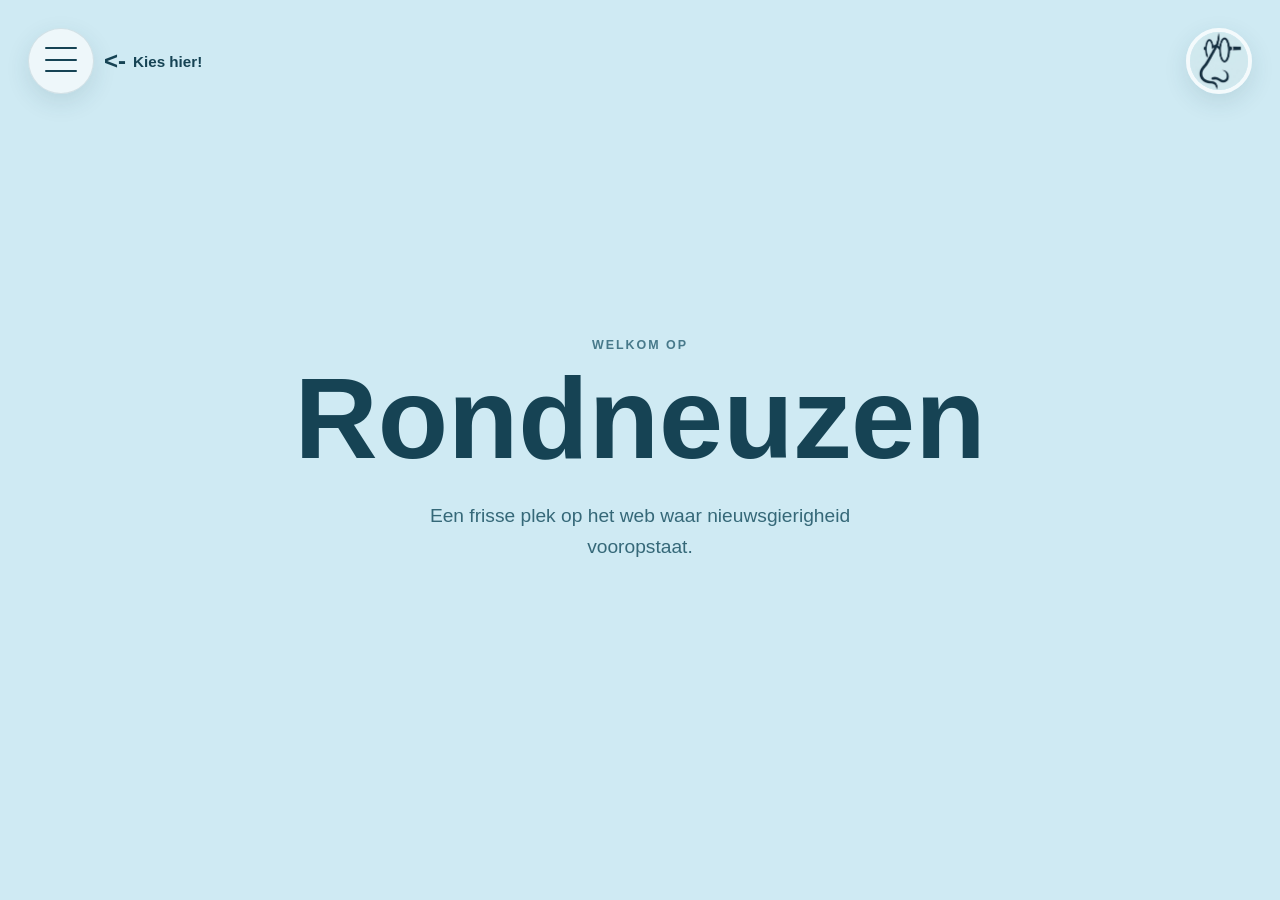
==== index.html @ fdc7bb36 "Eerste Versie" ====
<!DOCTYPE html>
<html lang="nl">
<head>
  <meta charset="UTF-8">
  <meta name="viewport" content="width=device-width, initial-scale=1.0">
  <title>Rondneuzen</title>
  <link rel="icon" href="Data/Favicon/favicon.ico" sizes="any">
  <link rel="icon" href="Data/Favicon/favicon.svg" type="image/svg+xml">
  <link rel="apple-touch-icon" href="Data/Favicon/apple-touch-icon.png">
  <link rel="manifest" href="Data/Favicon/site.webmanifest">
  <link rel="stylesheet" href="style.css">
</head>
<body>
  <img class="site-logo" src="Data/Logo/RondNeuzen.jpg" alt="Rondneuzen logo">
  <input type="checkbox" id="menu-toggle" class="menu-toggle">
  <label for="menu-toggle" class="menu-button" aria-label="Open menu">
    <span></span>
    <span></span>
    <span></span>
  </label>
  <p class="menu-hint" aria-hidden="true">Kies hier!</p>

  <nav class="menu" aria-label="Hoofdnavigatie">
    <a href="index.html">Home</a>
    <a href="spelletjes.html">Spelletjes</a>
    <a href="over-mij.html">Over mij</a>
    <a href="contact.html">Contact</a>
  </nav>

  <main class="hero">
    <p class="eyebrow">Welkom op</p>
    <h1>Rondneuzen</h1>
    <p class="intro">Een frisse plek op het web waar nieuwsgierigheid vooropstaat.</p>
  </main>
</body>
</html>
---- style.css ----
:root {
  --pastel-blue: #cfeaf3;
  --deep-blue: #164354;
  --soft-white: #f8fcfd;
  --accent: #f2b6a0;
}

* {
  box-sizing: border-box;
}

body {
  min-height: 100vh;
  margin: 0;
  overflow-x: hidden;
  color: var(--deep-blue);
  background: var(--pastel-blue);
  font-family: Arial, sans-serif;
}

.site-logo {
  position: fixed;
  top: 28px;
  right: 28px;
  z-index: 1;
  width: 58px;
  height: 58px;
  box-sizing: content-box;
  object-fit: cover;
  border: 4px solid rgba(248, 252, 253, 0.9);
  border-radius: 50%;
  box-shadow: 0 8px 24px rgba(22, 67, 84, 0.12);
}

.menu-toggle {
  position: absolute;
  width: 1px;
  height: 1px;
  opacity: 0;
}

.menu-button {
  position: fixed;
  top: 28px;
  left: 28px;
  z-index: 3;
  display: grid;
  width: 66px;
  height: 66px;
  padding: 18px 16px;
  cursor: pointer;
  background: rgba(248, 252, 253, 0.76);
  border: 1px solid rgba(22, 67, 84, 0.12);
  border-radius: 50%;
  box-shadow: 0 8px 24px rgba(22, 67, 84, 0.12);
  gap: 7px;
  transition: background 180ms ease, transform 180ms ease;
}

.menu-button:hover {
  background: var(--soft-white);
  transform: translateY(-2px);
}

.menu-button span {
  display: block;
  width: 100%;
  height: 2px;
  background: var(--deep-blue);
  border-radius: 2px;
  transition: transform 180ms ease, opacity 180ms ease;
}

.menu-hint {
  position: fixed;
  top: 61px;
  left: 104px;
  z-index: 2;
  display: flex;
  align-items: center;
  margin: 0;
  color: var(--deep-blue);
  font-size: 0.95rem;
  font-weight: 700;
  white-space: nowrap;
  transform: translateY(-50%);
}

.menu-hint::before {
  margin-right: 7px;
  font-size: 1.5rem;
  content: '<-';
}

.menu {
  position: fixed;
  top: 104px;
  left: 28px;
  z-index: 2;
  display: grid;
  min-width: 180px;
  padding: 12px;
  background: rgba(248, 252, 253, 0.9);
  border: 1px solid rgba(22, 67, 84, 0.1);
  border-radius: 16px;
  box-shadow: 0 16px 40px rgba(22, 67, 84, 0.14);
  opacity: 0;
  pointer-events: none;
  transform: translateY(-8px);
  transition: opacity 180ms ease, transform 180ms ease;
}

.menu a {
  padding: 11px 13px;
  color: var(--deep-blue);
  font-size: 0.95rem;
  text-decoration: none;
  border-radius: 9px;
}

.menu a:hover {
  background: var(--pastel-blue);
}

.menu-toggle:checked ~ .menu {
  opacity: 1;
  pointer-events: auto;
  transform: translateY(0);
}

.menu-toggle:checked + .menu-button span:first-child {
  transform: translateY(7px) rotate(45deg);
}

.menu-toggle:checked + .menu-button span:nth-child(2) {
  opacity: 0;
}

.menu-toggle:checked + .menu-button span:last-child {
  transform: translateY(-7px) rotate(-45deg);
}

.hero {
  display: grid;
  min-height: 100vh;
  padding: 12vh 8vw;
  align-content: center;
  justify-items: center;
  text-align: center;
}

.eyebrow {
  margin: 0 0 12px;
  color: #47798a;
  font-size: 0.78rem;
  font-weight: 700;
  letter-spacing: 0.16em;
  text-transform: uppercase;
}

h1 {
  max-width: 900px;
  margin: 0;
  color: var(--deep-blue);
  font-family: Arial, sans-serif;
  font-size: clamp(3.4rem, 9vw, 8rem);
  line-height: 0.95;
  letter-spacing: 0;
}

.intro {
  max-width: 430px;
  margin: 28px 0 0;
  color: #356878;
  font-size: clamp(1rem, 2vw, 1.2rem);
  line-height: 1.6;
}

.profile-link {
  margin: 24px 0 0;
  text-align: center;
}

.profile-link a {
  color: var(--deep-blue);
  font-weight: 700;
}

.contact-page {
  width: min(100% - 48px, 620px);
  min-height: 100vh;
  margin: 0 auto;
  padding: 12vh 0 64px;
}

.games-page {
  width: min(100% - 48px, 700px);
  min-height: 100vh;
  margin: 0 auto;
  padding: 12vh 0 64px;
  text-align: center;
}

.games-page h1 {
  margin-bottom: 36px;
  font-size: clamp(3rem, 8vw, 5.5rem);
}

.games-menu {
  display: grid;
  grid-template-columns: repeat(auto-fit, minmax(200px, 1fr));
  gap: 14px;
}

.games-menu a {
  padding: 18px 20px;
  color: var(--deep-blue);
  font-size: 1.1rem;
  font-weight: 700;
  text-decoration: none;
  background: rgba(248, 252, 253, 0.8);
  border: 1px solid rgba(22, 67, 84, 0.16);
  border-radius: 8px;
  box-shadow: 0 6px 16px rgba(22, 67, 84, 0.08);
  transition: background 180ms ease, transform 180ms ease;
}

.games-menu a:hover {
  background: var(--soft-white);
  transform: translateY(-2px);
}

.games-menu span {
  margin-left: 5px;
}

.math-game {
  width: min(100% - 48px, 620px);
  min-height: 100vh;
  margin: 0 auto;
  padding: 12vh 0 64px;
  text-align: center;
}

.math-game h1 {
  margin-bottom: 12px;
  font-size: clamp(3rem, 8vw, 5.5rem);
}

.sum-bank {
  display: none;
}

.game-progress {
  margin: 0 0 28px;
  color: #47798a;
  font-weight: 700;
}

.math-question {
  padding: 28px 24px 30px;
  background: rgba(248, 252, 253, 0.8);
  border: 1px solid rgba(22, 67, 84, 0.16);
  border-radius: 8px;
  box-shadow: 0 6px 16px rgba(22, 67, 84, 0.08);
}

.math-question h2,
.game-result h2 {
  margin: 0 0 24px;
  font-size: clamp(2rem, 6vw, 3.4rem);
}

.answer-progress {
  position: relative;
  display: flex;
  justify-content: space-between;
  max-width: 500px;
  margin: 24px auto 0;
  padding: 0;
  list-style: none;
}

.answer-progress::before {
  position: absolute;
  top: 50%;
  right: 10px;
  left: 10px;
  z-index: -1;
  height: 3px;
  content: '';
  background: rgba(22, 67, 84, 0.2);
}

.answer-progress li {
  display: grid;
  width: 28px;
  height: 28px;
  place-items: center;
  overflow: hidden;
  color: var(--deep-blue);
  font-size: 1.05rem;
  line-height: 1;
  background: var(--pastel-blue);
  border: 2px solid rgba(22, 67, 84, 0.35);
  border-radius: 50%;
}

.answer-progress li.correct {
  color: #176b45;
  background: #ccefdc;
  border-color: #176b45;
}

.answer-progress li.incorrect {
  color: #a23737;
  background: #f6d1d1;
  border-color: #a23737;
}

.answer-options {
  display: grid;
  grid-template-columns: repeat(3, 1fr);
  gap: 12px;
}

.answer-options button,
.game-result button {
  min-height: 52px;
  padding: 12px 18px;
  color: var(--soft-white);
  font: inherit;
  font-size: 1.1rem;
  font-weight: 700;
  cursor: pointer;
  background: var(--deep-blue);
  border: 0;
  border-radius: 8px;
  transition: background 180ms ease, transform 180ms ease;
}

.answer-options button:hover,
.game-result button:hover {
  background: #245e70;
  transform: translateY(-2px);
}

.answer-options button:disabled {
  cursor: default;
  opacity: 0.65;
}

.game-feedback {
  min-height: 24px;
  margin: 18px 0 0;
  font-weight: 700;
}

.game-result {
  padding: 28px 24px;
  background: rgba(248, 252, 253, 0.8);
  border: 1px solid rgba(22, 67, 84, 0.16);
  border-radius: 8px;
  box-shadow: 0 6px 16px rgba(22, 67, 84, 0.08);
}

.trophy {
  margin: -8px 0 12px;
  font-size: 5rem;
  line-height: 1;
}

.game-result p {
  margin: 0 0 24px;
  font-size: 1.1rem;
}

.contact-page h1 {
  margin-bottom: 32px;
  font-size: clamp(3rem, 8vw, 5.5rem);
  text-align: center;
}

.contact-form {
  display: grid;
  gap: 10px;
}

.contact-form label {
  margin-top: 12px;
  font-weight: 700;
}

.contact-form input,
.contact-form textarea {
  width: 100%;
  padding: 13px;
  color: var(--deep-blue);
  font: inherit;
  background: rgba(248, 252, 253, 0.8);
  border: 1px solid rgba(22, 67, 84, 0.25);
  border-radius: 8px;
}

.contact-form textarea {
  resize: vertical;
}

.contact-form button {
  width: fit-content;
  margin-top: 18px;
  padding: 12px 22px;
  color: var(--soft-white);
  font: inherit;
  font-weight: 700;
  cursor: pointer;
  background: var(--deep-blue);
  border: 0;
  border-radius: 8px;
}

.contact-form button:hover {
  background: #245e70;
}

@media (max-width: 600px) {
  .menu-button {
    top: 18px;
    left: 18px;
    width: 56px;
    height: 56px;
    padding: 15px 13px;
    gap: 6px;
  }

  .site-logo {
    top: 18px;
    right: 18px;
    width: 48px;
    height: 48px;
    box-sizing: content-box;
  }

  .menu-hint {
    top: 46px;
    left: 94px;
  }

  .menu {
    top: 86px;
    left: 18px;
  }

  .hero {
    padding: 10vh 24px;
  }

  .contact-page {
    padding-top: 96px;
  }

  .games-page {
    padding-top: 96px;
  }

  .math-game {
    padding-top: 96px;
  }
}
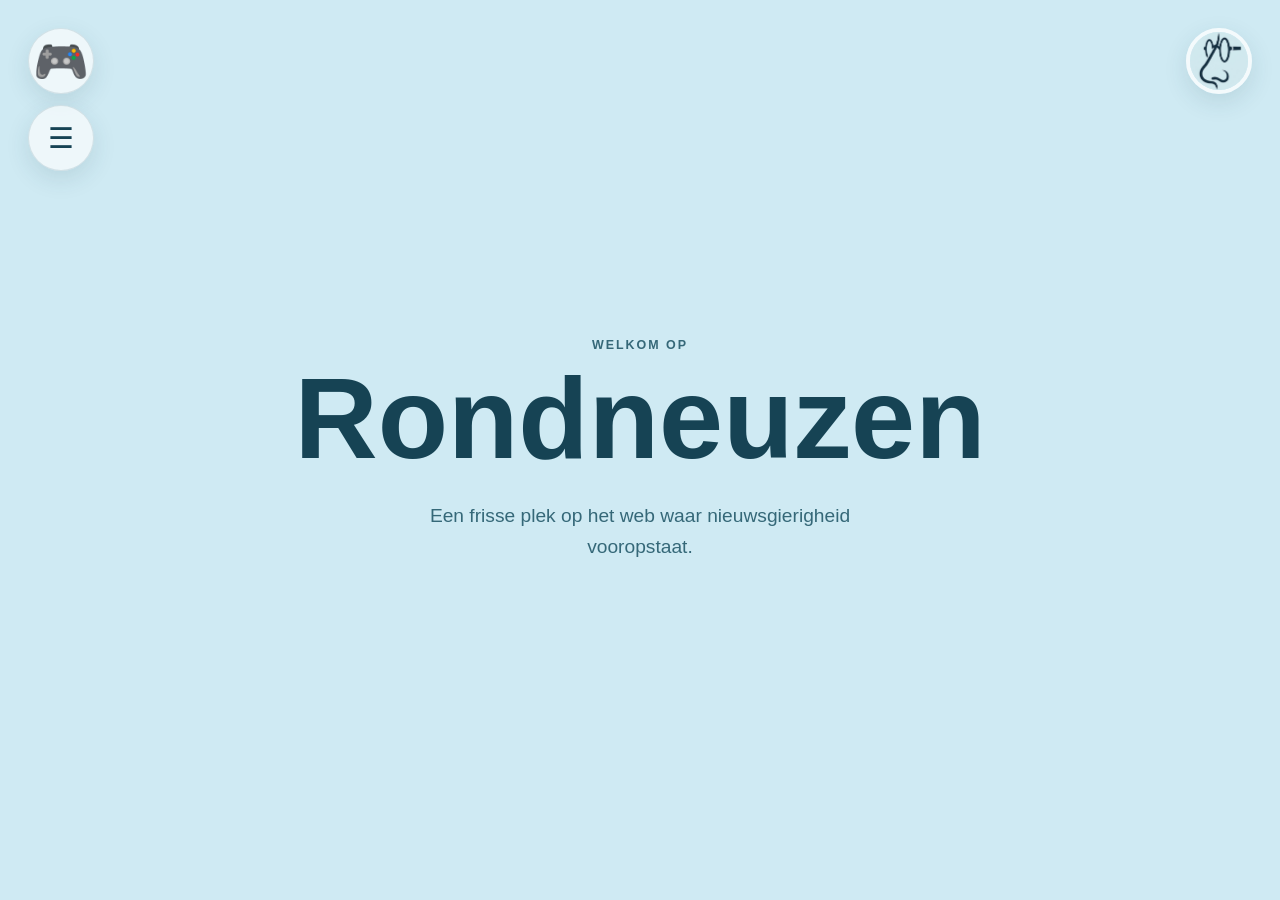
==== commit a3abdb2d: "icoon games" ====
--- a/index.html
+++ b/index.html
@@ -12,17 +12,16 @@
 </head>
 <body>
   <img class="site-logo" src="Data/Logo/RondNeuzen.jpg" alt="Rondneuzen logo">
+  <a href="spelletjes.html" class="games-link" aria-label="Naar spelletjes">🎮</a>
   <input type="checkbox" id="menu-toggle" class="menu-toggle">
   <label for="menu-toggle" class="menu-button" aria-label="Open menu">
     <span></span>
     <span></span>
     <span></span>
   </label>
-  <p class="menu-hint" aria-hidden="true">Kies hier!</p>
 
   <nav class="menu" aria-label="Hoofdnavigatie">
     <a href="index.html">Home</a>
-    <a href="spelletjes.html">Spelletjes</a>
     <a href="over-mij.html">Over mij</a>
     <a href="contact.html">Contact</a>
   </nav>
--- a/style.css
+++ b/style.css
@@ -3,6 +3,11 @@
   --deep-blue: #164354;
   --soft-white: #f8fcfd;
   --accent: #f2b6a0;
+  --secondary-text: #356878;
+  --success-color: #176b45;
+  --success-light: #ccefdc;
+  --error-color: #a23737;
+  --error-light: #f6d1d1;
 }
 
 * {
@@ -32,6 +37,31 @@
   box-shadow: 0 8px 24px rgba(22, 67, 84, 0.12);
 }
 
+.games-link {
+  position: fixed;
+  top: 28px;
+  left: 28px;
+  z-index: 2;
+  width: 66px;
+  height: 66px;
+  display: flex;
+  align-items: center;
+  justify-content: center;
+  font-size: 2.8rem;
+  color: var(--deep-blue);
+  text-decoration: none;
+  background: rgba(248, 252, 253, 0.76);
+  border: 1px solid rgba(22, 67, 84, 0.12);
+  border-radius: 50%;
+  box-shadow: 0 8px 24px rgba(22, 67, 84, 0.12);
+  transition: background 180ms ease, transform 180ms ease;
+}
+
+.games-link:hover {
+  background: var(--soft-white);
+  transform: translateY(-2px);
+}
+
 .menu-toggle {
   position: absolute;
   width: 1px;
@@ -41,20 +71,33 @@
 
 .menu-button {
   position: fixed;
-  top: 28px;
+  top: 105px;
   left: 28px;
-  z-index: 3;
-  display: grid;
+  z-index: 5;
   width: 66px;
   height: 66px;
-  padding: 18px 16px;
   cursor: pointer;
   background: rgba(248, 252, 253, 0.76);
   border: 1px solid rgba(22, 67, 84, 0.12);
   border-radius: 50%;
   box-shadow: 0 8px 24px rgba(22, 67, 84, 0.12);
-  gap: 7px;
+  font-size: 1.8rem;
+  color: var(--deep-blue);
+  display: flex;
+  align-items: center;
+  justify-content: center;
   transition: background 180ms ease, transform 180ms ease;
+  padding: 0;
+  line-height: 1;
+}
+
+.menu-button::before {
+  content: '☰';
+  transition: opacity 180ms ease;
+}
+
+.menu-toggle:checked + .menu-button::before {
+  content: '✕';
 }
 
 .menu-button:hover {
@@ -63,17 +106,12 @@
 }
 
 .menu-button span {
-  display: block;
-  width: 100%;
-  height: 2px;
-  background: var(--deep-blue);
-  border-radius: 2px;
-  transition: transform 180ms ease, opacity 180ms ease;
+  display: none;
 }
 
 .menu-hint {
   position: fixed;
-  top: 61px;
+  top: 150px;
   left: 104px;
   z-index: 2;
   display: flex;
@@ -94,7 +132,7 @@
 
 .menu {
   position: fixed;
-  top: 104px;
+  top: 171px;
   left: 28px;
   z-index: 2;
   display: grid;
@@ -129,15 +167,7 @@
 }
 
 .menu-toggle:checked + .menu-button span:first-child {
-  transform: translateY(7px) rotate(45deg);
-}
-
-.menu-toggle:checked + .menu-button span:nth-child(2) {
-  opacity: 0;
-}
-
-.menu-toggle:checked + .menu-button span:last-child {
-  transform: translateY(-7px) rotate(-45deg);
+  transform: rotate(45deg) translateY(7px);
 }
 
 .hero {
@@ -151,7 +181,7 @@
 
 .eyebrow {
   margin: 0 0 12px;
-  color: #47798a;
+  color: var(--secondary-text);
   font-size: 0.78rem;
   font-weight: 700;
   letter-spacing: 0.16em;
@@ -171,7 +201,7 @@
 .intro {
   max-width: 430px;
   margin: 28px 0 0;
-  color: #356878;
+  color: var(--secondary-text);
   font-size: clamp(1rem, 2vw, 1.2rem);
   line-height: 1.6;
 }
@@ -242,6 +272,50 @@
   text-align: center;
 }
 
+.table-selection {
+  padding-top: 12vh;
+}
+
+.table-selection h1 {
+  margin-bottom: 36px;
+  font-size: clamp(3rem, 8vw, 5.5rem);
+}
+
+.table-options {
+  display: grid;
+  grid-template-columns: repeat(auto-fit, minmax(180px, 1fr));
+  gap: 12px;
+}
+
+.table-options button {
+  min-height: 52px;
+  padding: 12px 16px;
+  color: var(--soft-white);
+  font: inherit;
+  font-weight: 700;
+  cursor: pointer;
+  background: var(--deep-blue);
+  border: 0;
+  border-radius: 8px;
+  transition: background 180ms ease, transform 180ms ease;
+}
+
+.table-options button:first-child {
+  grid-column: 1 / -1;
+  color: var(--deep-blue);
+  background: rgba(248, 252, 253, 0.9);
+  border: 2px solid var(--deep-blue);
+}
+
+.table-options button:active {
+  background: #245e70;
+  transform: translateY(-2px) scale(1.10);
+}
+
+.table-options button:first-child:active {
+  color: var(--soft-white);
+}
+
 .math-game h1 {
   margin-bottom: 12px;
   font-size: clamp(3rem, 8vw, 5.5rem);
@@ -253,7 +327,7 @@
 
 .game-progress {
   margin: 0 0 28px;
-  color: #47798a;
+  color: var(--secondary-text);
   font-weight: 700;
 }
 
@@ -307,15 +381,15 @@
 }
 
 .answer-progress li.correct {
-  color: #176b45;
-  background: #ccefdc;
-  border-color: #176b45;
+  color: var(--success-color);
+  background: var(--success-light);
+  border-color: var(--success-color);
 }
 
 .answer-progress li.incorrect {
-  color: #a23737;
-  background: #f6d1d1;
-  border-color: #a23737;
+  color: var(--error-color);
+  background: var(--error-light);
+  border-color: var(--error-color);
 }
 
 .answer-options {
@@ -339,10 +413,9 @@
   transition: background 180ms ease, transform 180ms ease;
 }
 
-.answer-options button:hover,
-.game-result button:hover {
-  background: #245e70;
-  transform: translateY(-2px);
+.answer-options button:active,
+.game-result button:active {
+  transform: translateY(-2px) scale(1.10);
 }
 
 .answer-options button:disabled {
@@ -373,6 +446,13 @@
 .game-result p {
   margin: 0 0 24px;
   font-size: 1.1rem;
+}
+
+.game-actions {
+  display: flex;
+  flex-wrap: wrap;
+  justify-content: center;
+  gap: 12px;
 }
 
 .contact-page h1 {
@@ -419,8 +499,25 @@
   border-radius: 8px;
 }
 
-.contact-form button:hover {
-  background: #245e70;
+.contact-form button:active {
+  transform: translateY(-2px) scale(1.10);
+}
+
+@media (hover: hover) {
+  .table-options button:hover {
+    background: #245e70;
+    transform: translateY(-2px) scale(1.10);
+  }
+
+  .table-options button:first-child:hover {
+    color: var(--soft-white);
+  }
+
+  .answer-options button:hover,
+  .game-result button:hover,
+  .contact-form button:hover {
+    transform: translateY(-2px) scale(1.10);
+  }
 }
 
 @media (max-width: 600px) {
@@ -466,4 +563,8 @@
   .math-game {
     padding-top: 96px;
   }
-}
+
+  .table-selection {
+    padding-top: 0;
+  }
+}
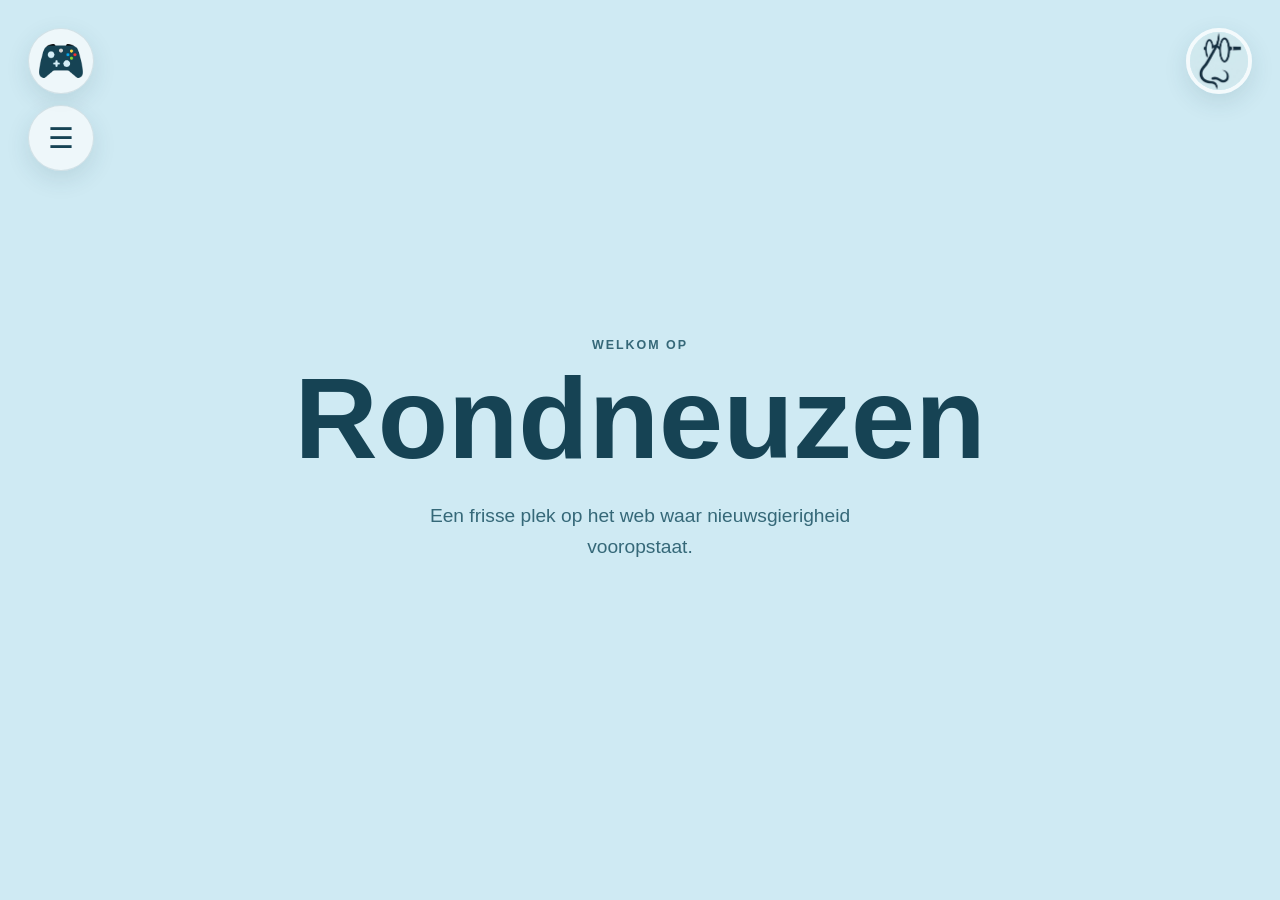
==== commit 75e39def: "Controller logo ingebakken en van kleur veranderd" ====
--- a/index.html
+++ b/index.html
@@ -12,7 +12,7 @@
 </head>
 <body>
   <img class="site-logo" src="Data/Logo/RondNeuzen.jpg" alt="Rondneuzen logo">
-  <a href="spelletjes.html" class="games-link" aria-label="Naar spelletjes">🎮</a>
+  <a href="spelletjes.html" class="games-link" aria-label="Naar spelletjes"><img src="Data/Logo/Controller.webp" alt=""></a>
   <input type="checkbox" id="menu-toggle" class="menu-toggle">
   <label for="menu-toggle" class="menu-button" aria-label="Open menu">
     <span></span>
--- a/style.css
+++ b/style.css
@@ -12,6 +12,15 @@
 
 * {
   box-sizing: border-box;
+}
+
+[hidden] {
+  display: none !important;
+}
+
+:focus-visible {
+  outline: 4px solid var(--deep-blue);
+  outline-offset: 4px;
 }
 
 body {
@@ -47,7 +56,7 @@
   display: flex;
   align-items: center;
   justify-content: center;
-  font-size: 2.8rem;
+  padding: 0;
   color: var(--deep-blue);
   text-decoration: none;
   background: rgba(248, 252, 253, 0.76);
@@ -57,6 +66,14 @@
   transition: background 180ms ease, transform 180ms ease;
 }
 
+.games-link img {
+  width: 44px;
+  height: auto;
+  display: block;
+  pointer-events: none;
+  user-select: none;
+}
+
 .games-link:hover {
   background: var(--soft-white);
   transform: translateY(-2px);
@@ -67,6 +84,11 @@
   width: 1px;
   height: 1px;
   opacity: 0;
+}
+
+.menu-toggle:focus-visible + .menu-button {
+  outline: 4px solid var(--deep-blue);
+  outline-offset: 4px;
 }
 
 .menu-button {
@@ -143,9 +165,10 @@
   border-radius: 16px;
   box-shadow: 0 16px 40px rgba(22, 67, 84, 0.14);
   opacity: 0;
+  visibility: hidden;
   pointer-events: none;
   transform: translateY(-8px);
-  transition: opacity 180ms ease, transform 180ms ease;
+  transition: opacity 180ms ease, transform 180ms ease, visibility 180ms ease;
 }
 
 .menu a {
@@ -162,6 +185,7 @@
 
 .menu-toggle:checked ~ .menu {
   opacity: 1;
+  visibility: visible;
   pointer-events: auto;
   transform: translateY(0);
 }
@@ -321,8 +345,23 @@
   font-size: clamp(3rem, 8vw, 5.5rem);
 }
 
-.sum-bank {
-  display: none;
+.back-link {
+  display: inline-block;
+  margin-top: 24px;
+  padding: 8px 16px;
+  color: var(--secondary-text);
+  font: inherit;
+  font-weight: 700;
+  cursor: pointer;
+  background: transparent;
+  border: 0;
+  text-decoration: none;
+  transition: color 180ms ease, transform 180ms ease;
+}
+
+.back-link:active {
+  color: var(--deep-blue);
+  transform: translateY(-2px);
 }
 
 .game-progress {
@@ -455,6 +494,394 @@
   gap: 12px;
 }
 
+.memory-game {
+  width: min(100% - 48px, 620px);
+  min-height: 100vh;
+  margin: 0 auto;
+  padding: 12vh 0 64px;
+  text-align: center;
+}
+
+.player-selection {
+  padding-top: 12vh;
+}
+
+.player-selection h1 {
+  margin-bottom: 36px;
+  font-size: clamp(3rem, 8vw, 5.5rem);
+}
+
+.player-options {
+  display: grid;
+  grid-template-columns: repeat(auto-fit, minmax(220px, 1fr));
+  gap: 20px;
+}
+
+.player-options button {
+  display: grid;
+  justify-items: center;
+  gap: 6px;
+  padding: 24px 20px;
+  color: var(--soft-white);
+  font: inherit;
+  cursor: pointer;
+  background: var(--deep-blue);
+  border: 0;
+  border-radius: 8px;
+  box-shadow: 0 6px 16px rgba(22, 67, 84, 0.08);
+  transition: background 180ms ease, transform 180ms ease;
+}
+
+.player-options button:active {
+  background: #245e70;
+  transform: translateY(-2px) scale(1.10);
+}
+
+.player-icon {
+  margin-bottom: 2px;
+  font-size: 2.2rem;
+  line-height: 1.2;
+}
+
+.player-title {
+  font-size: 1.35rem;
+  font-weight: 700;
+}
+
+.memory-setup {
+  padding-top: 6vh;
+}
+
+.memory-setup h1 {
+  margin-bottom: 32px;
+  font-size: clamp(3rem, 8vw, 5.5rem);
+}
+
+.setup-group {
+  margin-bottom: 28px;
+}
+
+.setup-label {
+  margin: 0 0 12px;
+  color: var(--secondary-text);
+  font-size: 0.95rem;
+  font-weight: 700;
+}
+
+.lives-options {
+  display: grid;
+  grid-template-columns: repeat(4, 1fr);
+  gap: 16px;
+}
+
+.lives-options button {
+  display: grid;
+  justify-items: center;
+  gap: 4px;
+  padding: 14px 12px;
+  color: var(--deep-blue);
+  font: inherit;
+  font-weight: 700;
+  cursor: pointer;
+  background: rgba(248, 252, 253, 0.9);
+  border: 2px solid var(--deep-blue);
+  border-radius: 8px;
+  transition: background 180ms ease, color 180ms ease, transform 180ms ease;
+}
+
+.lives-options button.selected {
+  color: var(--soft-white);
+  background: var(--deep-blue);
+  transform: translateY(-2px) scale(1.10);
+}
+
+.lives-options button:active {
+  color: var(--soft-white);
+  background: #245e70;
+  transform: translateY(-2px) scale(1.10);
+}
+
+.option-icon {
+  font-size: 1.35rem;
+  line-height: 1.2;
+}
+
+.option-title {
+  font-size: 0.95rem;
+}
+
+.avatar-pickers {
+  display: grid;
+  grid-template-columns: repeat(2, 1fr);
+  gap: 24px;
+}
+
+.avatar-options {
+  display: grid;
+  grid-template-columns: repeat(4, 1fr);
+  gap: 10px;
+}
+
+.avatar-options button {
+  display: grid;
+  place-items: center;
+  padding: 16px 6px;
+  font: inherit;
+  font-size: 1.85rem;
+  line-height: 1;
+  cursor: pointer;
+  background: rgba(248, 252, 253, 0.9);
+  border: 2px solid var(--deep-blue);
+  border-radius: 8px;
+  transition: background 180ms ease, transform 180ms ease, opacity 180ms ease;
+}
+
+.avatar-options button.selected {
+  background: var(--deep-blue);
+  transform: translateY(-2px) scale(1.10);
+}
+
+.avatar-options button:not(:disabled):active {
+  background: #245e70;
+  transform: translateY(-2px) scale(1.10);
+}
+
+.avatar-options button:disabled {
+  cursor: default;
+  opacity: 0.35;
+}
+
+.grid-options {
+  display: grid;
+  grid-template-columns: repeat(2, 1fr);
+  gap: 14px;
+}
+
+.grid-options button {
+  padding: 20px 16px;
+  color: var(--soft-white);
+  font: inherit;
+  font-size: 1.2rem;
+  font-weight: 700;
+  cursor: pointer;
+  background: var(--deep-blue);
+  border: 0;
+  border-radius: 8px;
+  box-shadow: 0 6px 16px rgba(22, 67, 84, 0.08);
+  transition: background 180ms ease, transform 180ms ease;
+}
+
+.grid-options button:active {
+  background: #245e70;
+  transform: translateY(-2px) scale(1.10);
+}
+
+.memory-session h1 {
+  margin-bottom: 12px;
+  font-size: clamp(3rem, 8vw, 5.5rem);
+}
+
+.memory-session .game-result {
+  margin-top: 52px;
+}
+
+.solo-status {
+  display: inline-flex;
+  flex-wrap: wrap;
+  align-items: center;
+  justify-content: center;
+  gap: 16px;
+  margin-bottom: 18px;
+  padding: 10px 20px;
+  background: rgba(248, 252, 253, 0.85);
+  border: 1px solid rgba(22, 67, 84, 0.16);
+  border-radius: 8px;
+  box-shadow: 0 6px 16px rgba(22, 67, 84, 0.08);
+}
+
+.pairs-progress {
+  color: var(--deep-blue);
+  font-weight: 700;
+}
+
+.lives-display {
+  font-size: 1.25rem;
+  line-height: 1;
+  letter-spacing: 2px;
+}
+
+.scoreboard {
+  display: flex;
+  align-items: center;
+  justify-content: center;
+  gap: 14px;
+  margin-bottom: 20px;
+}
+
+.score-card {
+  display: flex;
+  align-items: center;
+  gap: 12px;
+  padding: 10px 16px;
+  color: var(--deep-blue);
+  font-weight: 700;
+  background: rgba(248, 252, 253, 0.85);
+  border: 2px solid rgba(22, 67, 84, 0.2);
+  border-radius: 8px;
+  opacity: 0.72;
+  transition: background 180ms ease, color 180ms ease, transform 180ms ease, opacity 180ms ease, border-color 180ms ease;
+}
+
+.score-card.active {
+  color: var(--soft-white);
+  background: var(--deep-blue);
+  border-color: var(--deep-blue);
+  box-shadow: 0 6px 16px rgba(22, 67, 84, 0.14);
+  opacity: 1;
+  transform: translateY(-2px) scale(1.06);
+}
+
+.score-name {
+  display: inline-flex;
+  align-items: center;
+  gap: 6px;
+}
+
+#player-1-avatar,
+#player-2-avatar {
+  font-size: 1.25rem;
+  line-height: 1;
+}
+
+.score-points {
+  min-width: 28px;
+  padding: 3px 8px;
+  color: var(--deep-blue);
+  font-size: 1.05rem;
+  background: var(--pastel-blue);
+  border-radius: 6px;
+}
+
+.score-card.active .score-points {
+  background: var(--soft-white);
+}
+
+.score-vs {
+  font-size: 1.35rem;
+  line-height: 1;
+}
+
+.memory-board {
+  display: grid;
+  gap: 12px;
+  margin: 0 auto;
+}
+
+.memory-board.cols-3 {
+  grid-template-columns: repeat(3, 1fr);
+  max-width: min(100%, 430px, 66vh);
+}
+
+.memory-board.cols-4.rows-3 {
+  grid-template-columns: repeat(4, 1fr);
+  max-width: min(100%, 480px, 58vh);
+}
+
+.memory-board.cols-4.rows-4 {
+  grid-template-columns: repeat(4, 1fr);
+  max-width: min(100%, 410px, 45vh);
+  gap: 10px;
+}
+
+.memory-board.cols-5 {
+  grid-template-columns: repeat(5, 1fr);
+  max-width: min(100%, 520px, 56vh);
+  gap: 10px;
+}
+
+.memory-card {
+  position: relative;
+  aspect-ratio: 3 / 4;
+  padding: 0;
+  font: inherit;
+  cursor: pointer;
+  background: transparent;
+  border: 0;
+  perspective: 800px;
+  user-select: none;
+  -webkit-tap-highlight-color: transparent;
+  transition: transform 180ms ease;
+}
+
+.memory-card:disabled {
+  cursor: default;
+}
+
+.memory-card:not(:disabled):active {
+  transform: translateY(-2px) scale(1.05);
+}
+
+.card-inner {
+  position: relative;
+  display: block;
+  width: 100%;
+  height: 100%;
+  transform-style: preserve-3d;
+  transition: transform 360ms ease;
+}
+
+.memory-card.flipped .card-inner,
+.memory-card.matched .card-inner {
+  transform: rotateY(180deg);
+}
+
+.card-face {
+  position: absolute;
+  inset: 0;
+  display: flex;
+  align-items: center;
+  justify-content: center;
+  overflow: hidden;
+  border-radius: 8px;
+  box-shadow: 0 6px 16px rgba(22, 67, 84, 0.12);
+  -webkit-backface-visibility: hidden;
+  backface-visibility: hidden;
+}
+
+.card-back {
+  color: var(--soft-white);
+  font-size: clamp(1.5rem, 3.5vw, 2.2rem);
+  font-weight: 700;
+  background: var(--deep-blue);
+  border: 2px solid rgba(248, 252, 253, 0.85);
+  transform: rotateY(0deg);
+  transition: background 180ms ease;
+}
+
+.card-front {
+  background: var(--soft-white);
+  border: 3px solid var(--soft-white);
+  transform: rotateY(180deg);
+  transition: border-color 180ms ease, box-shadow 180ms ease;
+}
+
+.card-front img {
+  display: block;
+  width: 100%;
+  height: 100%;
+  object-fit: cover;
+}
+
+.memory-card.matched .card-front {
+  border-color: var(--success-color);
+  box-shadow: 0 0 0 3px var(--success-light), 0 6px 16px rgba(22, 67, 84, 0.12);
+}
+
+.memory-card.mismatch .card-front {
+  border-color: var(--error-color);
+  box-shadow: 0 0 0 3px var(--error-light), 0 6px 16px rgba(22, 67, 84, 0.12);
+}
+
 .contact-page h1 {
   margin-bottom: 32px;
   font-size: clamp(3rem, 8vw, 5.5rem);
@@ -504,13 +931,23 @@
 }
 
 @media (hover: hover) {
-  .table-options button:hover {
+  .table-options button:hover,
+  .player-options button:hover,
+  .lives-options button:hover,
+  .avatar-options button:not(:disabled):hover,
+  .grid-options button:hover {
     background: #245e70;
     transform: translateY(-2px) scale(1.10);
   }
 
-  .table-options button:first-child:hover {
+  .table-options button:first-child:hover,
+  .lives-options button:hover {
     color: var(--soft-white);
+  }
+
+  .back-link:hover {
+    color: var(--deep-blue);
+    transform: translateY(-2px);
   }
 
   .answer-options button:hover,
@@ -518,16 +955,34 @@
   .contact-form button:hover {
     transform: translateY(-2px) scale(1.10);
   }
+
+  .memory-card:not(:disabled):hover {
+    transform: translateY(-2px) scale(1.05);
+  }
+
+  .memory-card:not(:disabled):hover .card-back {
+    background: #245e70;
+  }
 }
 
 @media (max-width: 600px) {
-  .menu-button {
+  .games-link {
     top: 18px;
     left: 18px;
     width: 56px;
     height: 56px;
-    padding: 15px 13px;
-    gap: 6px;
+  }
+
+  .games-link img {
+    width: 37px;
+  }
+
+  .menu-button {
+    top: 84px;
+    left: 18px;
+    width: 56px;
+    height: 56px;
+    font-size: 1.55rem;
   }
 
   .site-logo {
@@ -539,12 +994,12 @@
   }
 
   .menu-hint {
-    top: 46px;
-    left: 94px;
+    top: 112px;
+    left: 84px;
   }
 
   .menu {
-    top: 86px;
+    top: 150px;
     left: 18px;
   }
 
@@ -560,11 +1015,46 @@
     padding-top: 96px;
   }
 
-  .math-game {
+  .math-game,
+  .memory-game {
     padding-top: 96px;
   }
 
-  .table-selection {
+  .table-selection,
+  .player-selection,
+  .memory-setup {
     padding-top: 0;
   }
-}
+
+  .lives-options {
+    gap: 8px;
+  }
+
+  .lives-options button {
+    padding: 10px 6px;
+  }
+
+  .avatar-pickers {
+    grid-template-columns: 1fr;
+    gap: 18px;
+  }
+
+  .scoreboard {
+    gap: 8px;
+  }
+
+  .score-card {
+    padding: 8px 12px;
+    font-size: 0.9rem;
+    gap: 8px;
+  }
+
+  .memory-board,
+  .memory-board.cols-3,
+  .memory-board.cols-4.rows-3,
+  .memory-board.cols-4.rows-4,
+  .memory-board.cols-5 {
+    max-width: 100%;
+    gap: 8px;
+  }
+}
